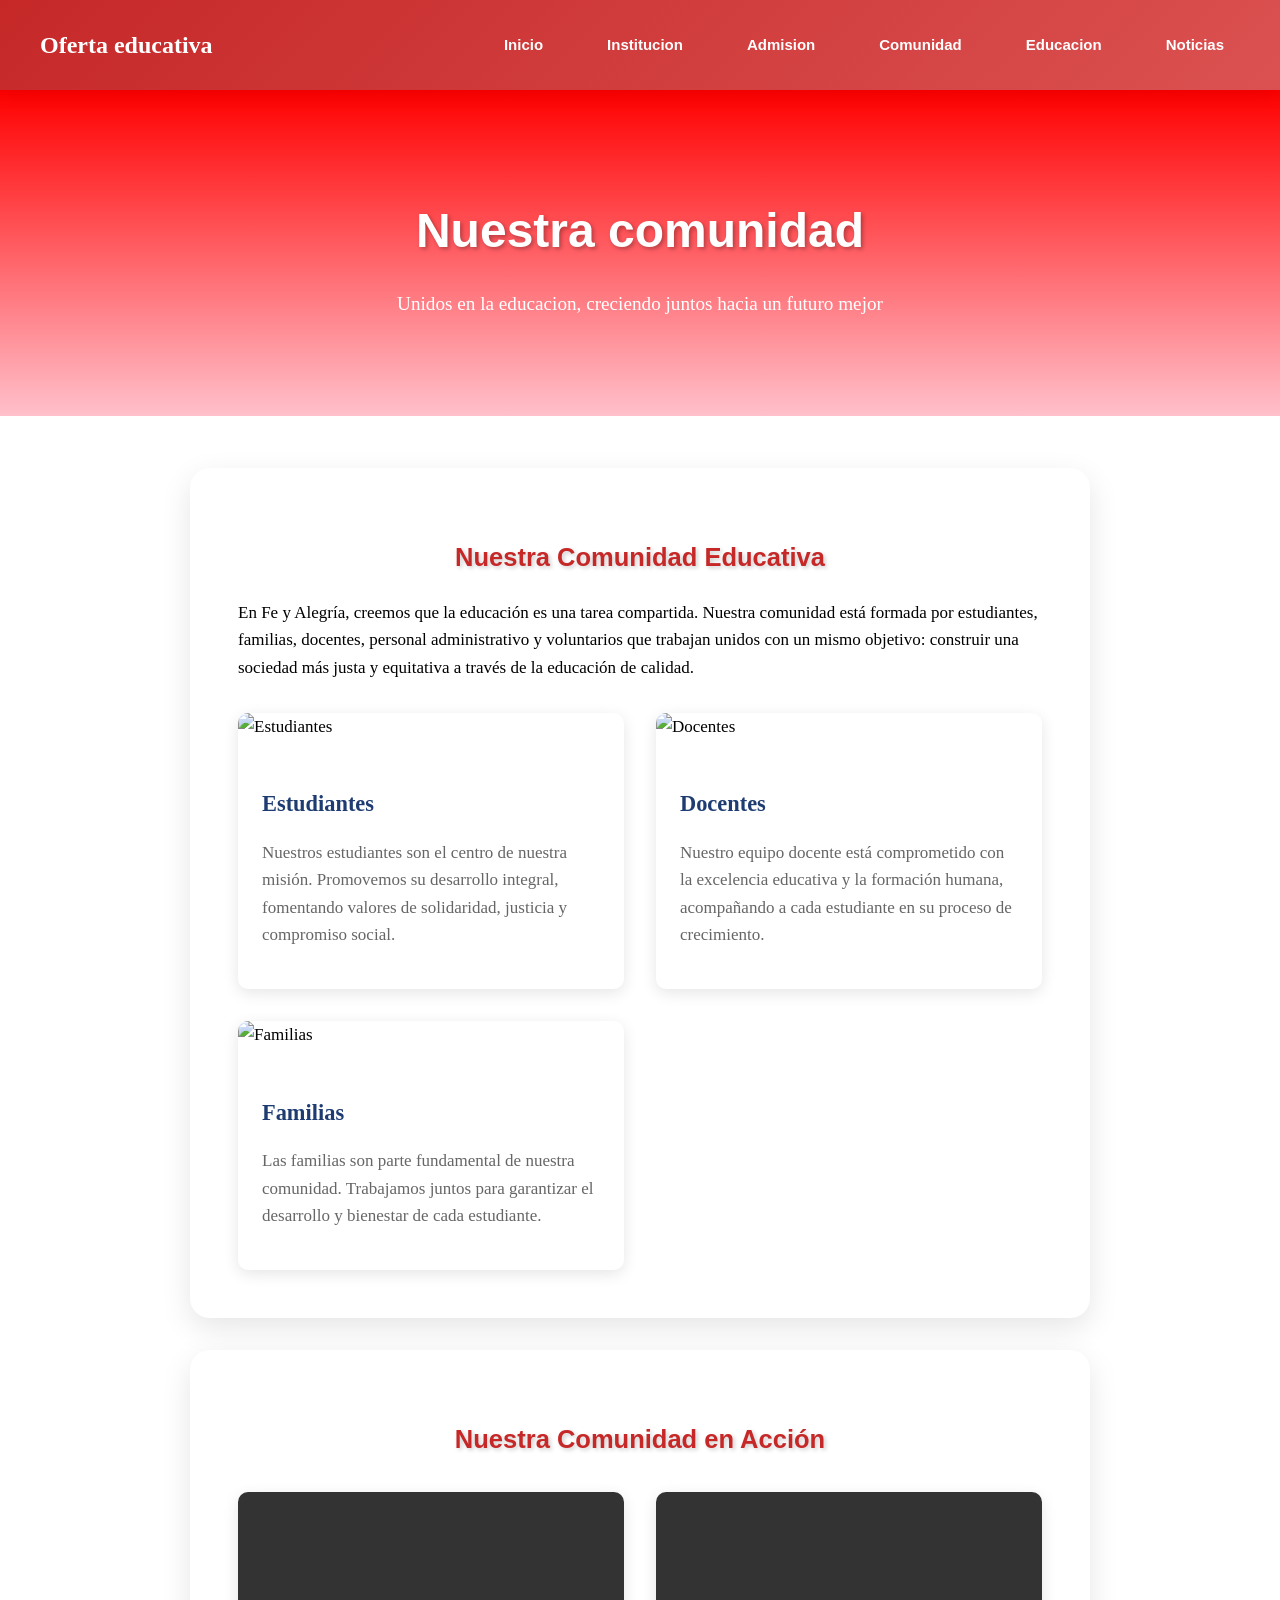
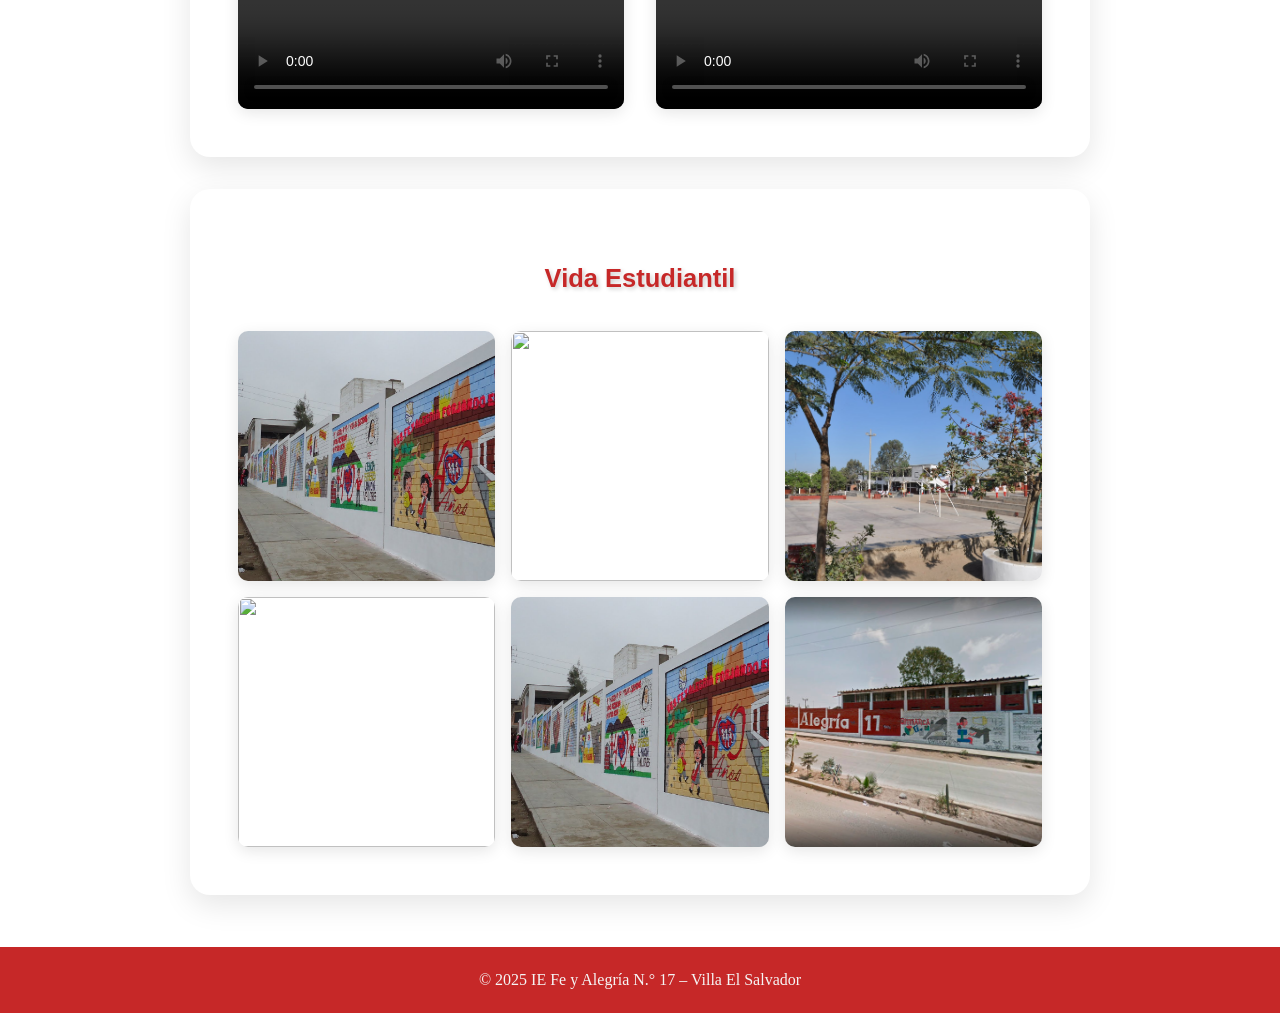
==== Paginas/comunidad.html @ 47c326f3 "Add files via upload" ====
<!DOCTYPE html>
<html lang="es">
<head>
  <link rel="stylesheet" type="text/css" href="../css/style.css">

  <title>Comunidad – IE Fe y Alegría N.° 17</title>
</head>
<body>

  <header class="header">
        <div class="nav-container">
            <div class="logo">Oferta educativa</div>
            <nav>
                <ul class="nav-menu">
                  <li><a href="../index.html">Inicio</a></li>
                  <li><a href="historia.html">Institucion</a></li>
                  <li><a href="oferta.html">Admision</a></li>
                  <li><a href="comunidad.html">Comunidad</a></li>
                  <li><a href="mision-vision.html">Educacion</a></li>
                  <li><a href="contacto.html">Noticias</a></li>
              </ul>
          </nav>
      </div>
  </header>

  <section id="inicio" class="hero">
    <h1>Nuestra comunidad</h1>
    <p>Unidos en la educacion, creciendo juntos hacia un futuro mejor</p>
</section>

<main>
<div class="container">
        <section id="comunidad" class="section">
            <h2 class="section-title">Nuestra Comunidad Educativa</h2>
            <p class="intro-text">
                En Fe y Alegría, creemos que la educación es una tarea compartida. Nuestra comunidad está formada por 
                estudiantes, familias, docentes, personal administrativo y voluntarios que trabajan unidos con un mismo 
                objetivo: construir una sociedad más justa y equitativa a través de la educación de calidad.
            </p>

            <div class="grid">
                <div class="card">
                    <img src="https://images.unsplash.com/photo-1503676260728-1c00da094a0b?w=600" alt="Estudiantes" class="card-image">
                    <div class="card-content">
                        <h3 class="card-title">Estudiantes</h3>
                        <p class="card-text">
                            Nuestros estudiantes son el centro de nuestra misión. Promovemos su desarrollo integral, 
                            fomentando valores de solidaridad, justicia y compromiso social.
                        </p>
                    </div>
                </div>

                <div class="card">
                    <img src="https://images.unsplash.com/photo-1491841550275-ad7854e35ca6?w=600" alt="Docentes" class="card-image">
                    <div class="card-content">
                        <h3 class="card-title">Docentes</h3>
                        <p class="card-text">
                            Nuestro equipo docente está comprometido con la excelencia educativa y la formación humana, 
                            acompañando a cada estudiante en su proceso de crecimiento.
                        </p>
                    </div>
                </div>

                <div class="card">
                    <img src="https://images.unsplash.com/photo-1511632765486-a01980e01a18?w=600" alt="Familias" class="card-image">
                    <div class="card-content">
                        <h3 class="card-title">Familias</h3>
                        <p class="card-text">
                            Las familias son parte fundamental de nuestra comunidad. Trabajamos juntos para garantizar 
                            el desarrollo y bienestar de cada estudiante.
                        </p>
                    </div>
                </div>
            </div>
        </section>

        <section class="section">
            <div class="container">
                <h2 class="section-title">Nuestra Comunidad en Acción</h2>
                <div class="video-grid">
                    <div class="video-wrapper">
    <video controls class="video-player">
        <source src="../Videos/Video1.mp4" type="video/mp4">
    </video>
</div>
                    <div class="video-wrapper">
    <video controls class="video-player">
        <source src="../Videos/Video1.mp4" type="video/mp4">
    </video>
</div>
                </div>
            </div>
        </section>

        <section id="estudiantes" class="section">
            <h2 class="section-title">Vida Estudiantil</h2>
            <div class="gallery">
                <div class="gallery-item">
                    <img src="../Imagenes/img1.JPG">
                </div>
                <div class="gallery-item">
                    <img src="../Imagenes/img2.JPG">
                </div>
                <div class="gallery-item">
                    <img src="../Imagenes/img3.JPG">
                </div>
                <div class="gallery-item">
                    <img src="../Imagenes/img4.JPG">
                </div>
                <div class="gallery-item">
                    <img src="../Imagenes/img1.JPG">
                </div>
                <div class="gallery-item">
                    <img src="../Imagenes/img2.jpg">
                </div>
            </div>
        </section>

    </div>
</main>
  <footer>
    © 2025 IE Fe y Alegría N.° 17 – Villa El Salvador
  </footer>

</body>
</html>
---- css/style.css ----
h1, h2{
  text-shadow: 2px 2px 4px rgba(0,0,0,0.2);
  text-align: center;
  font-family: Arial, Helvetica, sans-serif;
}

html, body{
  height: 100%;
  margin: 0;
}

body{
  display: flex;
  flex-direction: column;
  line-height: 1.6;
}

footer{
  text-align: center;
  background-color: #c62828;
  color: #f5f5f5;
  margin-top: auto;
  padding: 20px;
}

header {
Background: linear-gradient(135deg, #c62828, #DB5151);
color: white;
padding: 1rem 0;
position: sticky;
top: 0;
z-index: 1000;
box-shadow: 0 2px 20px rgba(0,0,0,0.1);
font-weight: bold;
}

.nav-menu a {
color: white;
text-decoration: none;
padding: 0.5rem 1rem;
border-radius: 25px;
font-family: Arial, Times, 'Times New Roman', serif;
font-size: 15px;
}

.nav-container {
max-width: 1200px;
margin:auto;
display: flex;
justify-content: space-between;
align-items: center;
padding: 0 2rem;
}

.nav-menu{

  display: flex;
  list-style: none;
  gap: 2rem;
}

main{
  max-width: 900px;
  padding: 20px;
  margin: auto;
  font-size: 17px;
  flex: 1;
}

main h2{
  color:#c62828;
}

.nav-menu a:hover {
  background: rgba(255,255,255,0.2);
  transition: 0.3s;
}


.logo {
display: flex;
align-items: center;
font-size: 1.5rem;
font-weight: bold;
}



.hero {
background: linear-gradient(red, pink);
color: white;
padding: 4rem 2rem;
text-align: center;
}

.hero h1 {
font-size: 3rem;
margin-bottom: 1rem;
text-shadow: 2px 2px 4px rgba(0,0,0,0.3);
}

.hero p {
font-size: 1.2rem;
margin-bottom: 2rem;
max-width: 800px;
margin-left: auto;
margin-right: auto;
}

.enrollment-status {
background: rgba(255,255,255,0.1);
padding: 1rem 2rem;
border-radius: 50px;
display: inline-block;
font-weight: bold;
font-size: 1.1rem;
}

.process-steps {
display: grid;
grid-template-columns: repeat(auto-fit, minmax(250px, 1fr));
gap: 2rem;
margin: 2rem 0;
}

.step {
text-align: center;
padding: 2rem;
border-radius: 15px;
background: linear-gradient(135deg, #f8f9fa, #e9ecef);
position: relative;
transition: all 0.3s ease;
}
.section {
background: white;
margin: 2rem 0;
padding: 3rem;
border-radius: 20px;
box-shadow: 0 10px 30px rgba(0,0,0,0.1);
transition: transform 0.3s ease;
}

.step h3 {
color: red;
margin-bottom: 1rem;
font-size: 1.3rem;
}

.step:hover {
transform: translateY(10px);
box-shadow: 0 15px 35px rgba(0,0,0,0.1);
}

.step-number {
width: 60px;
height: 60px;
border-radius: 50%;
background: linear-gradient(135deg, red, pink);
color: white; 
display: flex;
align-items: center;
justify-content: center;
font-size: 30px;
font-weight: bold;
margin: 0 auto 15px;
}

.requirements-grid {
display: grid;
grid-template-columns: repeat(auto-fit, minmax(250px, 1fr)); 
gap: 2rem;
margin: 2rem 0;
}

.requirement-card {
background: linear-gradient(135deg, red, pink);
color: white;
padding: 2rem;
border-radius: 15px;
transition: all 0.3s ease;
} 

.form-container {
background: white;
padding: 3rem;
border-radius: 20px;
margin: 2rem 0;
}

.form-grid {
display: grid;
gap: 2rem;
grid-template-columns: 1fr;
}

.form-group {
margin-bottom: 1.5rem;
}

.form-group-title{
  grid-column: 1/ -1;
}

.form-group label{
  display: block;
  margin-bottom: 0.5rem;
  font-weight: bold;
  color: #c62828;
}


.form-group input,
.form-group select,
.form-group textarea {
width: 100%;
padding: 1rem;
border: 2px solid #e9ecef;
border-radius: 10px;
font-size: 1rem;
transition: all 0.3s ease;
background: #f8f9fa;
}

.form-group input:focus,
.form-group textarea:focus {
border-color: pink;
outline: none;
}
.form-button {
  padding: 10px 20px;
  background-color: red;
  color: white;
  border: none;
  border-radius: 5px;
  cursor: pointer;
  transition: transform 0.3s;
}

.form-button:hover {
  background-color: red;
  transform: scale(1.1);
}

.form-button:active {
  background-color: red;
}
        
.grid {
display: grid;
grid-template-columns: repeat(auto-fit, minmax(300px, 1fr));
gap: 2rem;
margin-top: 2rem;
}

.card {
background: white;
border-radius: 10px;
overflow: hidden;
box-shadow: 0 4px 15px rgba(0,0,0,0.1);
transition: transform 0.3s, box-shadow 0.3s;
}

.card:hover {
transform: translateY(-5px);
box-shadow: 0 6px 20px rgba(0,0,0,0.15);
}

.card-image {
width: 100%;
height: 200px;
object-fit: cover;
}

.card-content {
padding: 1.5rem;
}

.card-title {
font-size: 1.4rem;
color: #1e3c72;
margin-bottom: 1rem;
}

.card-text {
color: #666;
line-height: 1.6;
}

.video-grid {
display: grid;
grid-template-columns: repeat(auto-fit, minmax(350px, 1fr));
gap: 2rem;
margin-top: 2rem;
}

.video-wrapper video {
position: absolute;
top: 0;
left: 0;
width: 100%;
height: 100%;
}

.video-wrapper {
position: relative;
padding-bottom: 56.25%;
height: 0;
overflow: hidden;
border-radius: 10px;
box-shadow: 0 4px 15px rgba(0,0,0,0.1);
}

.video-wrapper iframe {
position: absolute;
top: 0;
left: 0;
width: 100%;
height: 100%;
}

.gallery {
display: grid;
grid-template-columns: repeat(auto-fit, minmax(250px, 1fr));
gap: 1rem;
margin-top: 2rem;
}

.gallery-item {
position: relative;
overflow: hidden;
border-radius: 10px;
height: 250px;
box-shadow: 0 4px 15px rgba(0,0,0,0.1);
}

.gallery-item img {
width: 100%;
height: 100%;
object-fit: cover;
transition: transform 0.3s;
}

.gallery-item:hover img {
transform: scale(1.1)
}
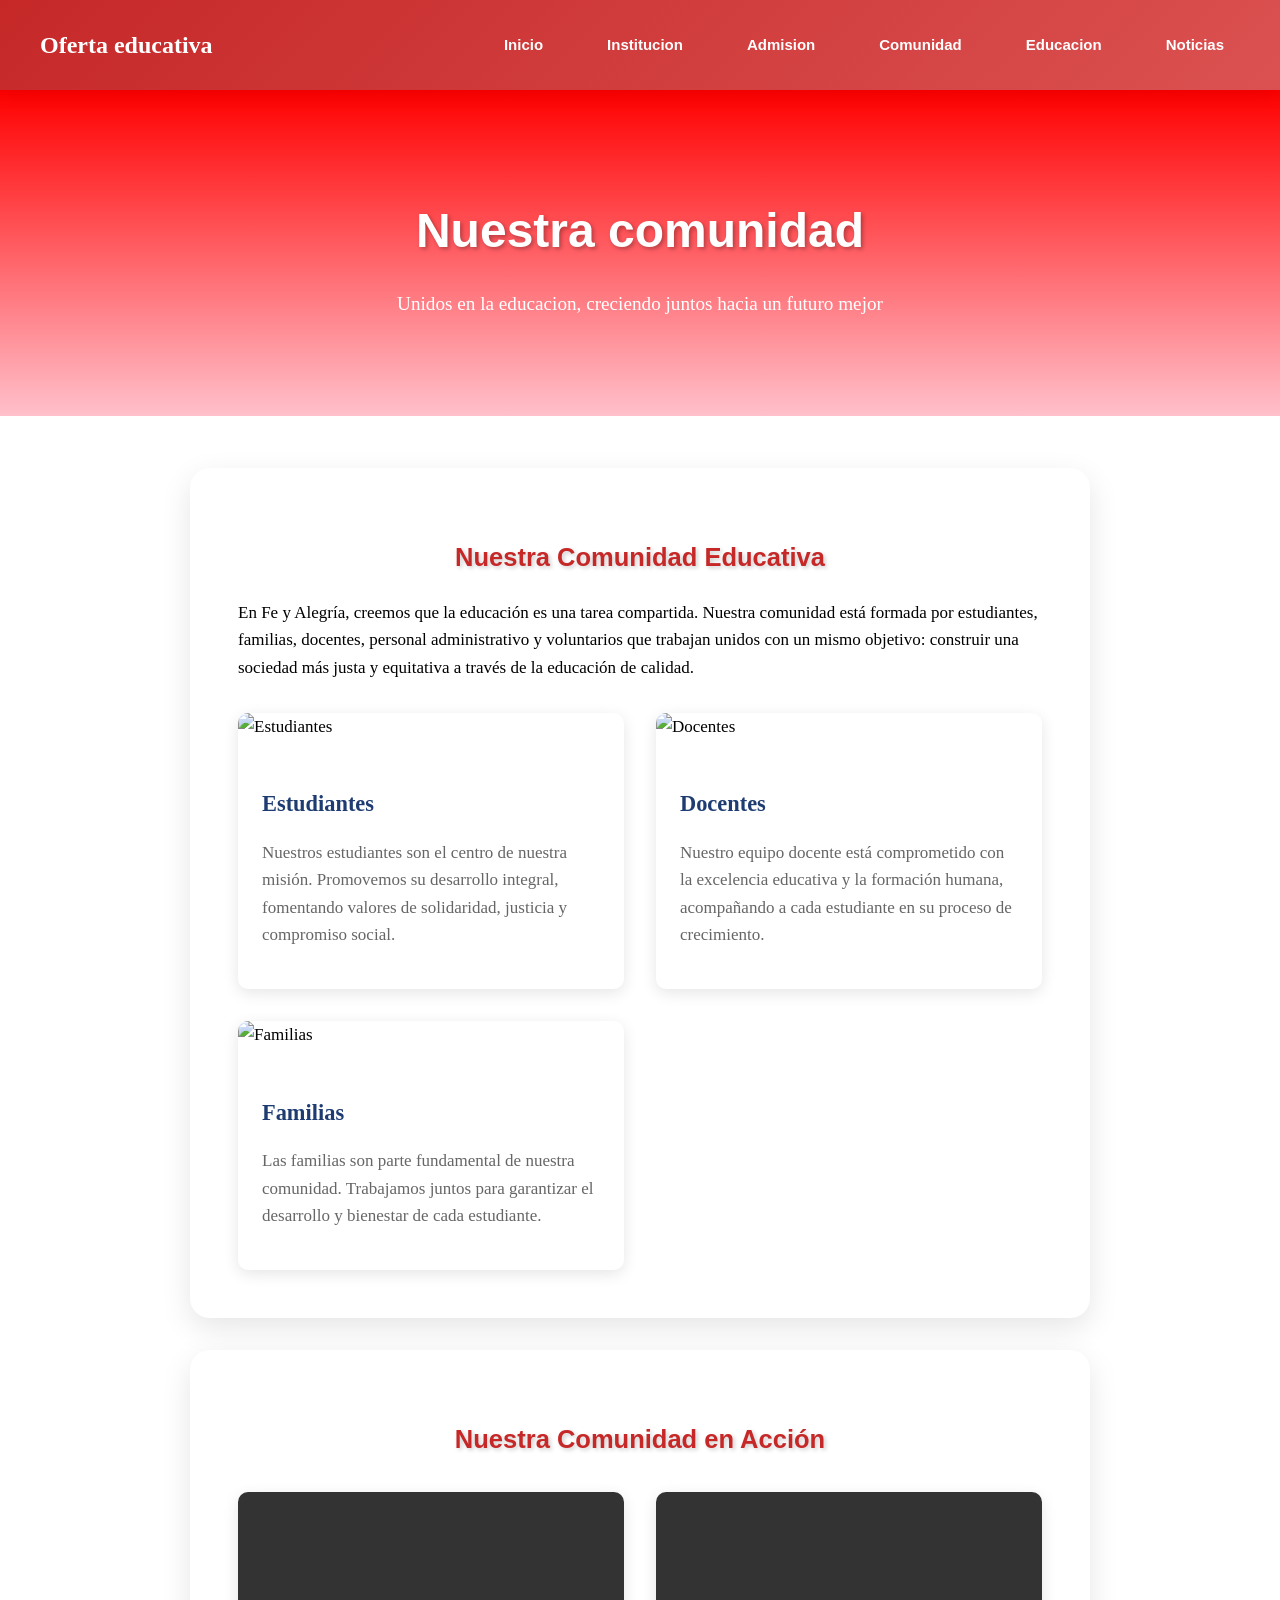
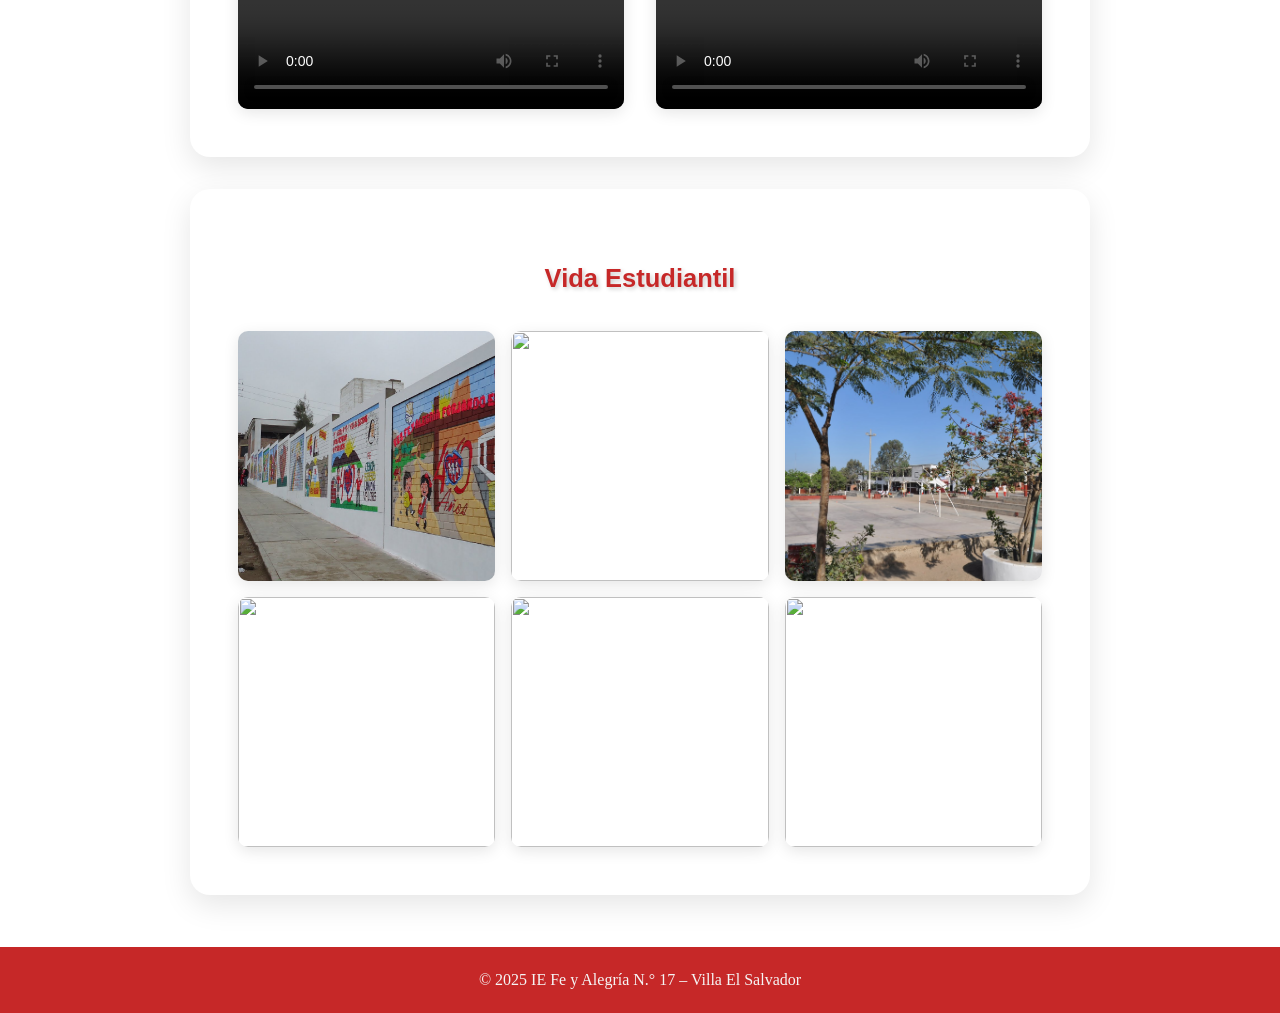
==== commit 5f3dd494: "Update comunidad.html" ====
--- a/Paginas/comunidad.html
+++ b/Paginas/comunidad.html
@@ -85,7 +85,7 @@
 </div>
                     <div class="video-wrapper">
     <video controls class="video-player">
-        <source src="../Videos/Video1.mp4" type="video/mp4">
+        <source src="../Videos/Video2.mp4" type="video/mp4">
     </video>
 </div>
                 </div>
@@ -108,10 +108,10 @@
                     <img src="../Imagenes/img4.JPG">
                 </div>
                 <div class="gallery-item">
-                    <img src="../Imagenes/img1.JPG">
+                    <img src="../Imagenes/img5.JPG">
                 </div>
                 <div class="gallery-item">
-                    <img src="../Imagenes/img2.jpg">
+                    <img src="../Imagenes/img6.jpg">
                 </div>
             </div>
         </section>
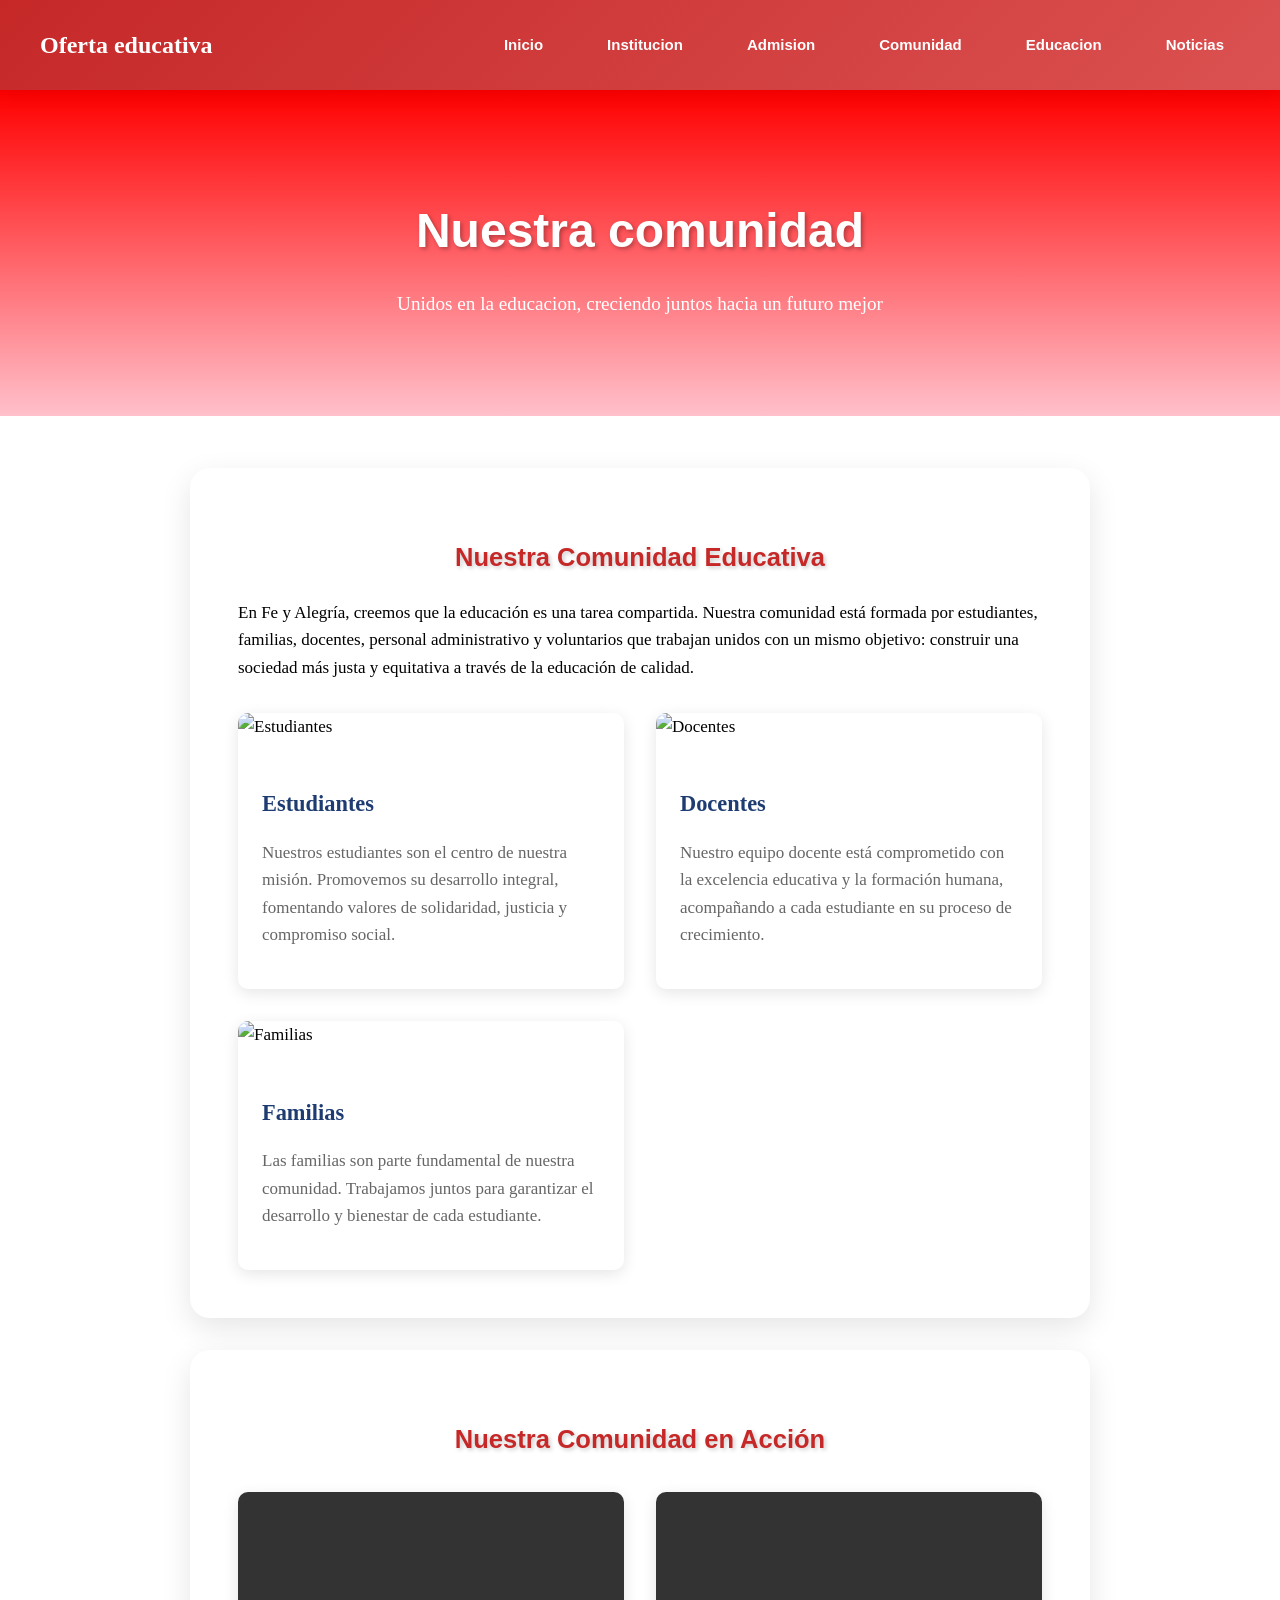
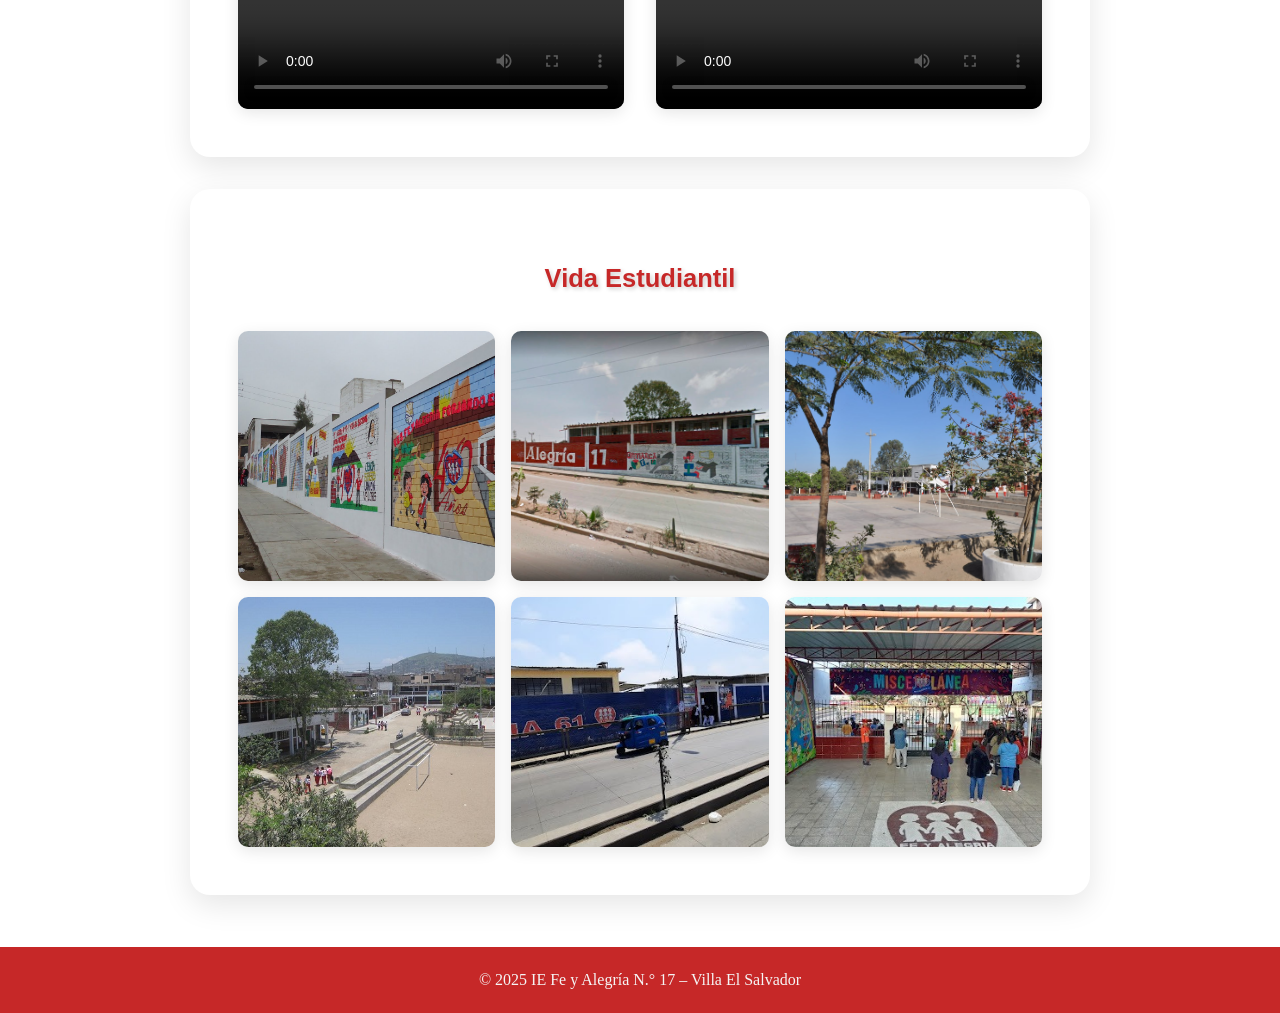
==== commit 4931f27d: "Fix image file extension from .JPG to .jpg" ====
--- a/Paginas/comunidad.html
+++ b/Paginas/comunidad.html
@@ -105,7 +105,7 @@
                     <img src="../Imagenes/img3.JPG">
                 </div>
                 <div class="gallery-item">
-                    <img src="../Imagenes/img4.JPG">
+                    <img src="../Imagenes/img4.jpg">
                 </div>
                 <div class="gallery-item">
                     <img src="../Imagenes/img5.JPG">
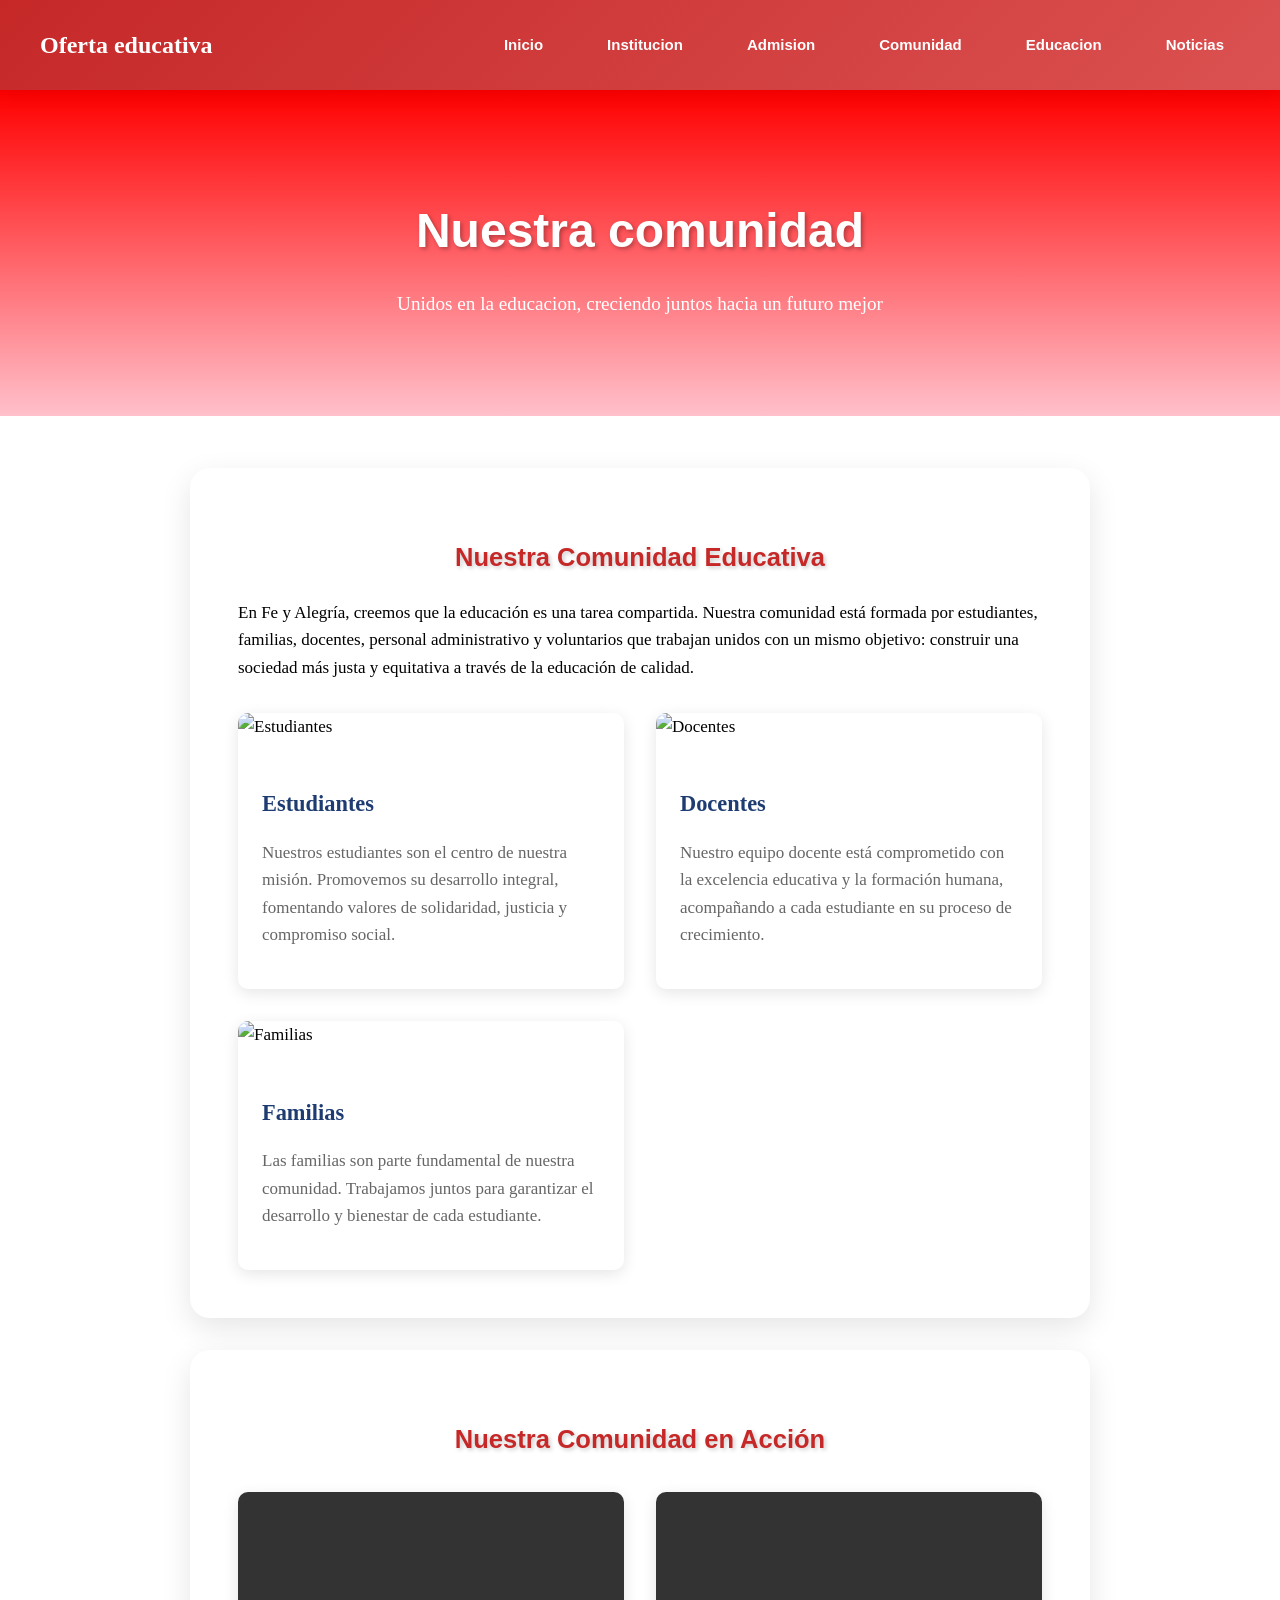
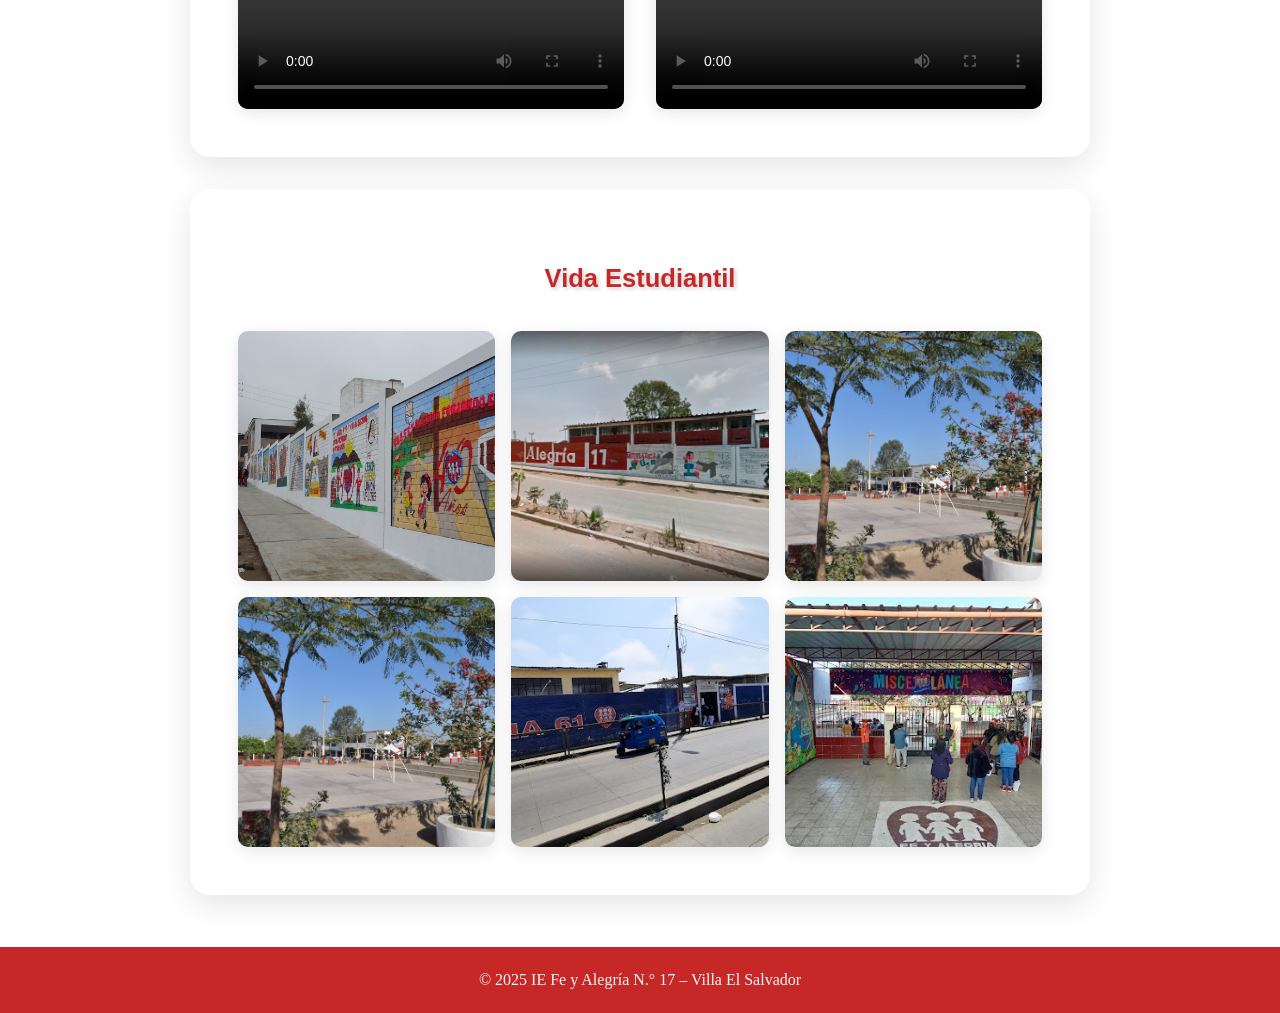
==== commit 7c37d9a0: "Fix image source in comunidad.html" ====
--- a/Paginas/comunidad.html
+++ b/Paginas/comunidad.html
@@ -105,7 +105,7 @@
                     <img src="../Imagenes/img3.JPG">
                 </div>
                 <div class="gallery-item">
-                    <img src="../Imagenes/img4.jpg">
+                    <img src="../Imagenes/img3.JPG">
                 </div>
                 <div class="gallery-item">
                     <img src="../Imagenes/img5.JPG">
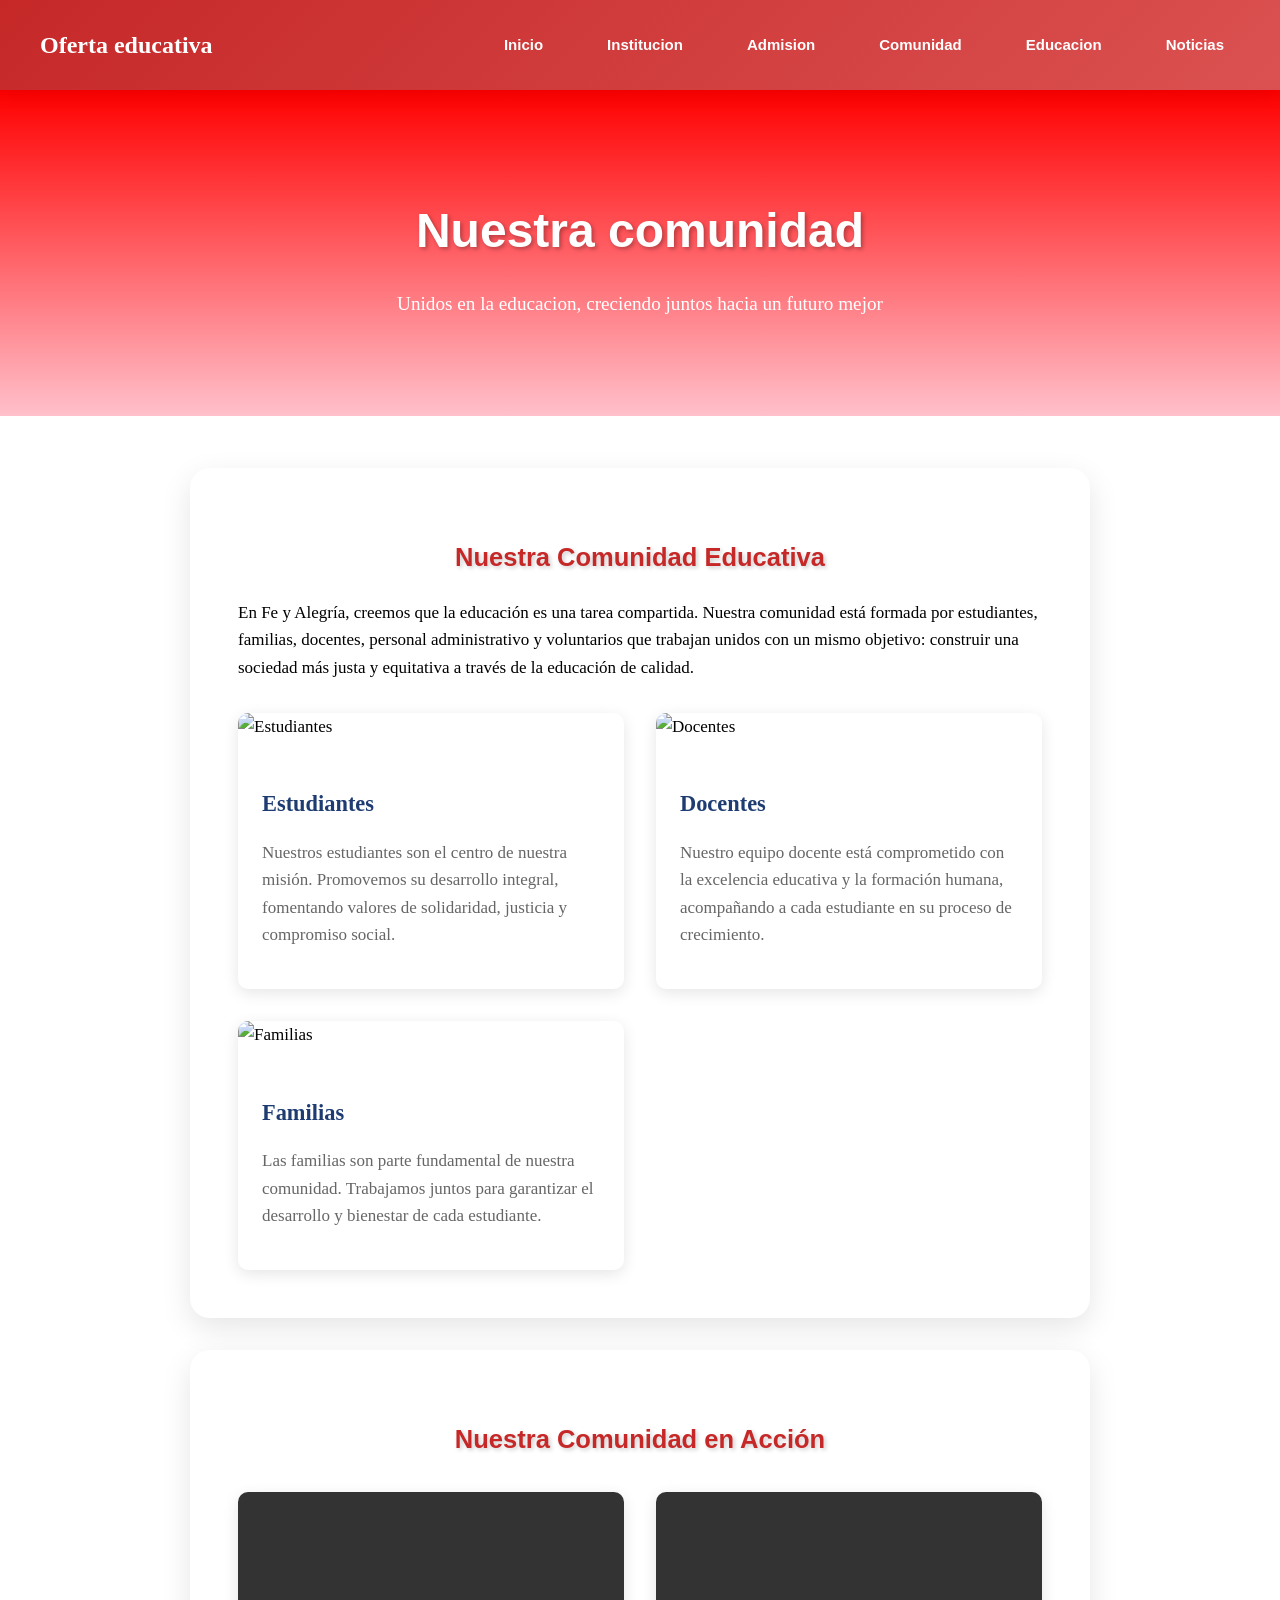
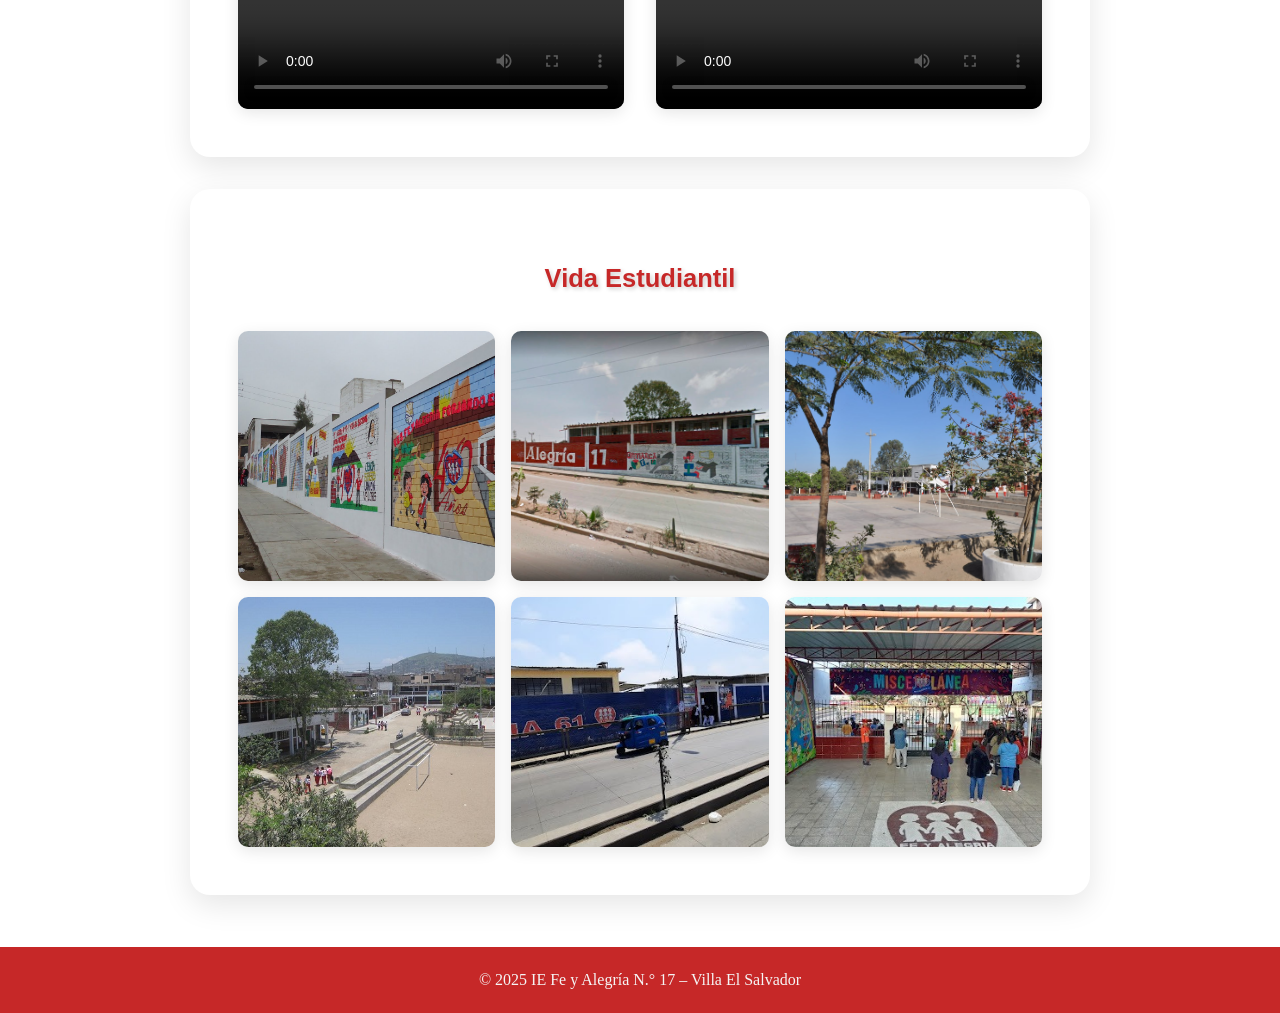
==== commit d8a7a92f: "Replace img3 with img4 in comunidad.html" ====
--- a/Paginas/comunidad.html
+++ b/Paginas/comunidad.html
@@ -105,7 +105,7 @@
                     <img src="../Imagenes/img3.JPG">
                 </div>
                 <div class="gallery-item">
-                    <img src="../Imagenes/img3.JPG">
+                    <img src="../Imagenes/img4.JPG">
                 </div>
                 <div class="gallery-item">
                     <img src="../Imagenes/img5.JPG">
